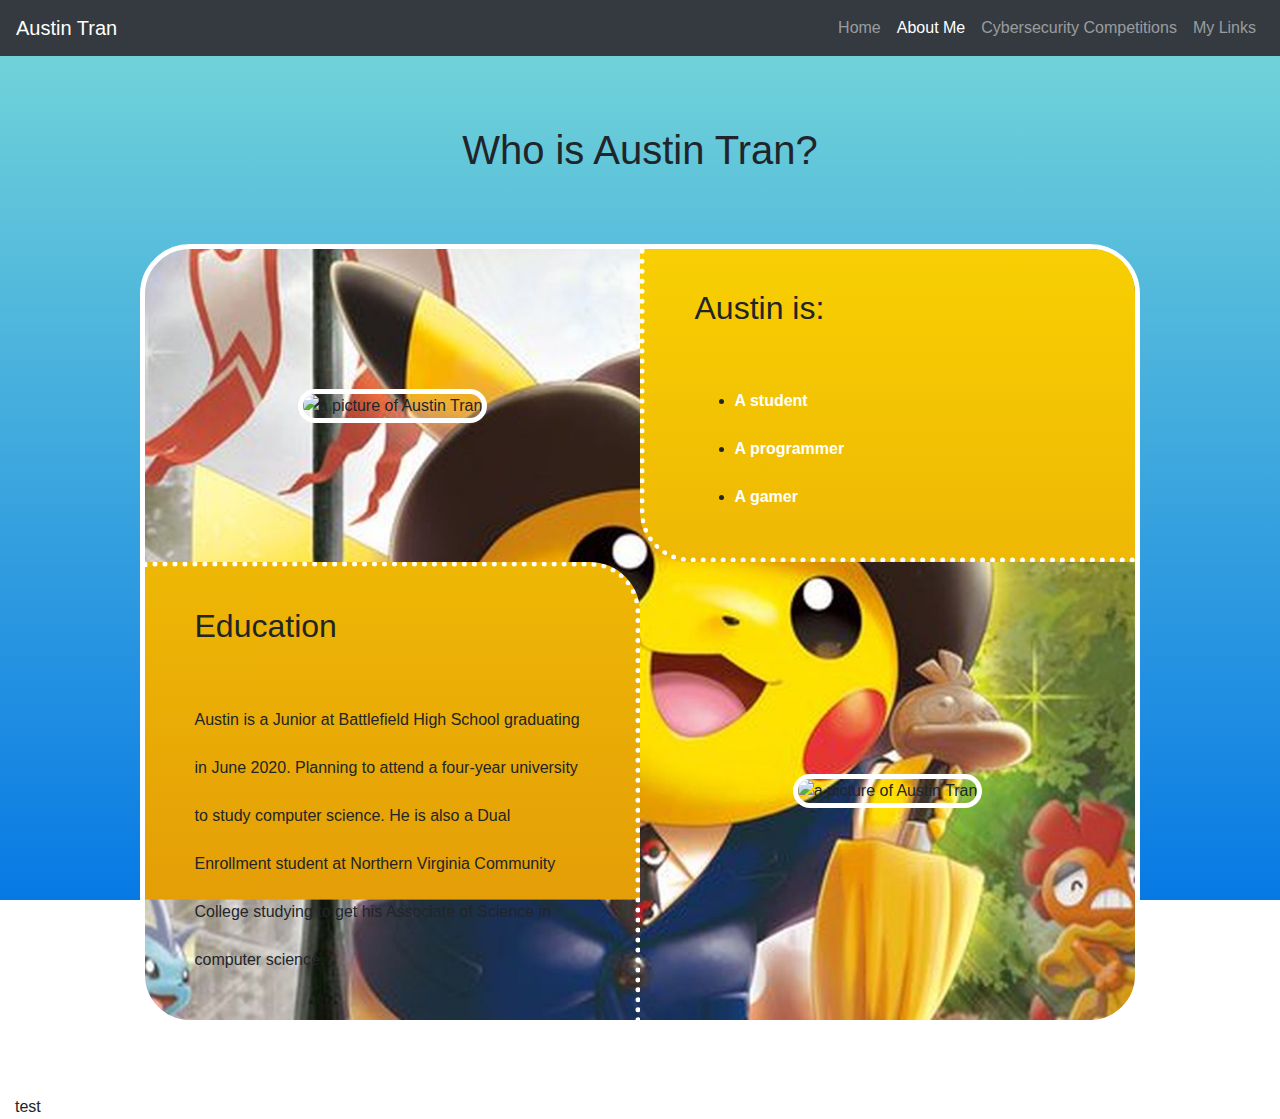
==== about.html @ b803108a "added content to about main structure" ====
<!DOCTYPE html>
<html>
    <head>
        <title>Home</title>
        <meta name="viewport" content="width=device-width, initial-scale=1.0">
        <script src="https://code.jquery.com/jquery-3.2.1.slim.min.js" integrity="sha384-KJ3o2DKtIkvYIK3UENzmM7KCkRr/rE9/Qpg6aAZGJwFDMVNA/GpGFF93hXpG5KkN" crossorigin="anonymous"></script>
        <script src="https://cdnjs.cloudflare.com/ajax/libs/popper.js/1.12.3/umd/popper.min.js" integrity="sha384-vFJXuSJphROIrBnz7yo7oB41mKfc8JzQZiCq4NCceLEaO4IHwicKwpJf9c9IpFgh" crossorigin="anonymous"></script>
        <script src="https://maxcdn.bootstrapcdn.com/bootstrap/4.0.0-beta.2/js/bootstrap.min.js" integrity="sha384-alpBpkh1PFOepccYVYDB4do5UnbKysX5WZXm3XxPqe5iKTfUKjNkCk9SaVuEZflJ" crossorigin="anonymous"></script>
        <link rel="stylesheet" href="https://maxcdn.bootstrapcdn.com/bootstrap/4.0.0/css/bootstrap.min.css" integrity="sha384-Gn5384xqQ1aoWXA+058RXPxPg6fy4IWvTNh0E263XmFcJlSAwiGgFAW/dAiS6JXm" crossorigin="anonymous">
        <link rel="stylesheet" href="styles.css">
    </head>
    <body>
        <nav class="navbar navbar-expand-lg  navbar-dark bg-dark">
            <a class="navbar-brand" href="index.html">Austin Tran</a>
            <button class="navbar-toggler" type="button" data-toggle="collapse" data-target="#navbarSupportedContent" aria-controls="navbarSupportedContent" aria-expanded="false" aria-label="Toggle navigation">
              <span class="navbar-toggler-icon"></span>
            </button>

            <div class="collapse navbar-collapse" id="navbarSupportedContent">
              <ul class="navbar-nav ml-auto">
                <li class="nav-item">
                  <a class="nav-link" href="index.html">Home</a>
                </li>
                <li>
                  <a class="nav-link active" href="about.html">About Me</a>
                </li>
                <li>
                  <a class="nav-link" href="cyber.html">Cybersecurity Competitions</a>
                </li>
                <li>
                  <a class="nav-link" href="links.html">My Links</a>
                </li>
              </ul>
            </div>
        </nav>
        <div class="container-fluid">

          <div class="col-lg-12" id="heading">
            <h1 id="about" class="center"></h1>
          </div>
          <div class="row information-bar">
            <div class="backgroundblur"></div>
            <div class="col-lg-6 col-md-12 text-center d-flex information-box">
              <img src="img/picture.png" alt="a picture of Austin Tran" class="mx-auto my-auto" id="austin">
            </div>
            <div class="col-lg-6 col-md-12 d-flex information-box information-bordera information-border-sm-a">
              <div class="my-auto">
                <h2>Austin is:</h2>
                <ul id="austinis">
                  <li><a href="#education"><b>A student</b></a></li>
                  <li><a href="#code"><b>A programmer</b></a></li>
                  <li><a href="#pokemon"><b>A gamer</b></a></li>
                </ul>
              </div>
            </div>
            <div class="col-lg-6 col-md-12 d-flex information-box information-borderb information-border-sm-b">
              <div class="my-auto" id="education">
                <h2>Education</h2>
                <p class="edu">Austin is a Junior at Battlefield High School graduating in June 2020. Planning to attend a four-year university to study computer science. He is also a Dual Enrollment student at Northern Virginia Community College studying to get his Associate of Science in computer science.</p>
              </div>
            </div>
            <div class="col-lg-6 col-md-12 text-center d-flex information-box">
              <div class="mx-auto my-auto">
                <img src="img/bhs.png" alt="a picture of Austin Tran" class="mx-auto my-auto" style="height:350px" id="bhs">
              </div>
            </div>
          </div>
          test
        </div>
    </body>
</html>
---- styles.css ----
.or {
  text-align: center; }

#heading {
  margin-top: 70px; }

* {
  box-sizing: border-box; }

body, html {
  height: 100%; }

body {
  background: #0779e4;
  background: linear-gradient(0deg, #0779e4 0%, #77d8d8 100%);
  margin: 0;
  background-repeat: no-repeat;
  background-attachment: fixed; }

h1, h2 {
  margin-top: 20px; }

h2 {
  margin-bottom: 50px; }

div .box {
  margin: 70px 10%;
  padding: 20px 5%;
  border: 5px dotted white;
  border-radius: 15px 50px 30px;
  background: #e49e07;
  background: linear-gradient(0deg, #e49e07 0%, #ffe200 100%);
  background-repeat: no-repeat;
  background-attachment: fixed;
  height: 100%; }
  div .box dt {
    font-size: 20px; }
div a {
  color: white; }

@media (min-width: 1500px) {
  #home::before {
    content: "Welcome to Austin Tran's CS50 Web Programming with Python and JavaScript Project 0!"; } }
@media (max-width: 1499px) {
  #home::before {
    content: "Welcome to Austin Tran's Project 0!"; } }
@media (min-width: 992px) {
  .information-bordera {
    border-left: 5px dotted white;
    border-bottom: 5px dotted white;
    border-top-right-radius: 43px;
    border-bottom-left-radius: 50px;
    background: #e49e07;
    background: linear-gradient(0deg, #e49e07 0%, #ffe200 100%);
    background-repeat: no-repeat;
    background-attachment: fixed; }

  .information-borderb {
    border-right: 5px dotted white;
    border-top: 5px dotted white;
    border-top-right-radius: 50px;
    border-bottom-left-radius: 43px;
    background: #e49e07;
    background: linear-gradient(0deg, #e49e07 0%, #ffe200 100%);
    background-repeat: no-repeat;
    background-attachment: fixed; } }
@media (max-width: 991px) {
  .information-border-sm-a {
    background: #e49e07;
    background: linear-gradient(0deg, #e49e07 0%, #ffe200 100%);
    background-repeat: no-repeat;
    background-attachment: fixed;
    border-top: 2.5px dotted white;
    border-bottom: 5px solid white; }

  .information-border-sm-b {
    background: #e49e07;
    background: linear-gradient(0deg, #e49e07 0%, #ffe200 100%);
    background-repeat: no-repeat;
    background-attachment: fixed;
    border-top: 2.5px solid white;
    border-bottom: 5px dotted white; } }
#about::before {
  content: "Who is Austin Tran?"; }

p {
  font-size: 16px; }

.center {
  text-align: center; }

.or {
  font-weight: bolder;
  font-size: 20px; }

#click {
  height: 100px; }

.first {
  position: relative;
  top: 50%; }

.information-bar {
  margin: 70px 10%;
  border: 5px solid white;
  border-radius: 50px;
  background-image: url("img/bg.jpg");
  background-position: center;
  background-repeat: no-repeat;
  background-size: cover; }

.information-box {
  padding: 20px 5%; }

#austin {
  border: 5px solid white;
  border-radius: 100px; }

#austinis, p.edu {
  font-size: 16px;
  line-height: 3; }

#bhs {
  border: 5px solid white;
  border-radius: 175px; }

/*# sourceMappingURL=styles.css.map */
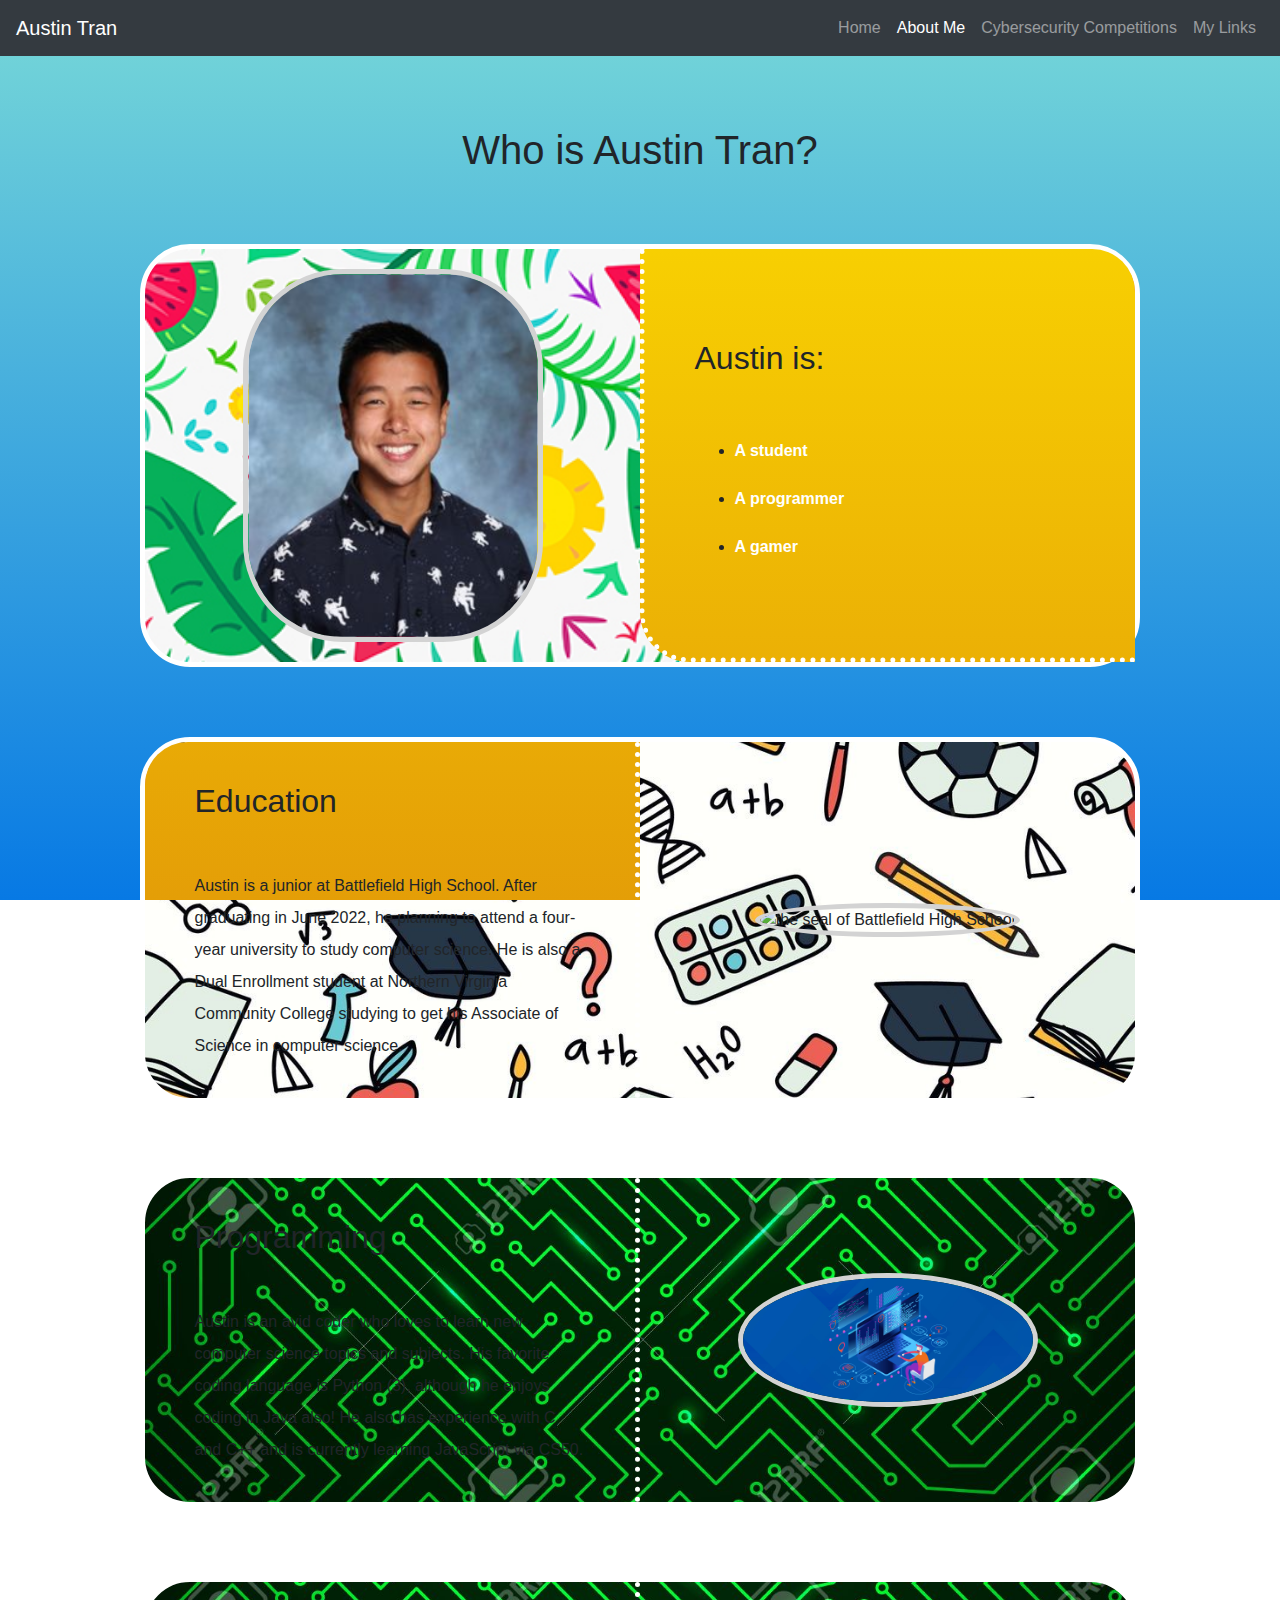
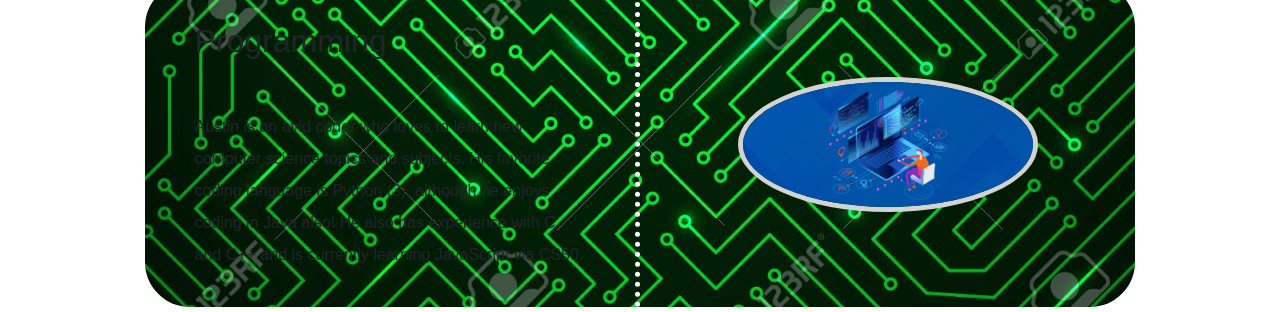
==== commit 6a6f9a28: "added programming and education tabs to about.html" ====
--- a/about.html
+++ b/about.html
@@ -38,10 +38,9 @@
           <div class="col-lg-12" id="heading">
             <h1 id="about" class="center"></h1>
           </div>
-          <div class="row information-bar">
-            <div class="backgroundblur"></div>
-            <div class="col-lg-6 col-md-12 text-center d-flex information-box">
-              <img src="img/picture.png" alt="a picture of Austin Tran" class="mx-auto my-auto" id="austin">
+          <div class="row information-bar information-bar-bg1">
+            <div class="col-lg-6 col-md-12 d-flex information-box">
+              <img src="img/picture.png" alt="a picture of Austin Tran" class="mx-auto my-auto" id="austin" style="width:100%;max-width:300px;">
             </div>
             <div class="col-lg-6 col-md-12 d-flex information-box information-bordera information-border-sm-a">
               <div class="my-auto">
@@ -53,19 +52,49 @@
                 </ul>
               </div>
             </div>
-            <div class="col-lg-6 col-md-12 d-flex information-box information-borderb information-border-sm-b">
+          </div>
+
+          <div class="row information-bar information-bar-bg3">
+            <div class="col-lg-6 col-md-12 d-flex information-box information-borderc information-border-sm-c">
               <div class="my-auto" id="education">
                 <h2>Education</h2>
-                <p class="edu">Austin is a Junior at Battlefield High School graduating in June 2020. Planning to attend a four-year university to study computer science. He is also a Dual Enrollment student at Northern Virginia Community College studying to get his Associate of Science in computer science.</p>
+                <p>Austin is a junior at Battlefield High School. After graduating in June 2022, he planning to attend a four-year university to study computer science. He is also a Dual Enrollment student at Northern Virginia Community College studying to get his Associate of Science in computer science.</p>
               </div>
             </div>
-            <div class="col-lg-6 col-md-12 text-center d-flex information-box">
+            <div class="col-lg-6 col-md-12 d-flex information-box">
               <div class="mx-auto my-auto">
-                <img src="img/bhs.png" alt="a picture of Austin Tran" class="mx-auto my-auto" style="height:350px" id="bhs">
+                <img src="img/bhs.png" alt="the seal of Battlefield High School" class="mx-auto my-auto rounded-circle" style="width:100%;max-width:300px;" id="bhs">
+              </div>
+
+            </div>
+
+          </div>
+          <div class="row information-bar information-bar-bg2">
+            <div class="col-lg-6 col-md-12 d-flex information-box information-borderc information-border-sm-c">
+                <div class="my-auto" id="code">
+                  <h2>Programming</h2>
+                  <p>Austin is an avid coder who loves to learn new computer science topics and subjects. His favorite coding language is Python (3), although he enjoys coding in Java also! He also has experience with C and C++ and is currently learning JavaScript via CS50.</p>
+                </div>
+            </div>
+            <div class="col-lg-6 col-md-12 d-flex information-box information-borderd information-border-sm-d">
+              <div class="mx-auto my-auto">
+                <img src="img/code.jpg" alt="a picture of coding" class="mx-auto my-auto rounded-circle" style="width:100%;max-width:300px;" id="codeimg">
               </div>
             </div>
           </div>
-          test
+          <div class="row information-bar information-bar-bg2">
+            <div class="col-lg-6 col-md-12 d-flex information-box information-borderc information-border-sm-c">
+                <div class="my-auto" id="code">
+                  <h2>Programming</h2>
+                  <p>Austin is an avid coder who loves to learn new computer science topics and subjects. His favorite coding language is Python (3), although he enjoys coding in Java also! He also has experience with C and C++ and is currently learning JavaScript via CS50.</p>
+                </div>
+            </div>
+            <div class="col-lg-6 col-md-12 d-flex information-box information-borderd information-border-sm-d">
+              <div class="mx-auto my-auto">
+                <img src="img/code.jpg" alt="a picture of coding" class="mx-auto my-auto rounded-circle" style="width:100%;max-width:300px;" id="codeimg">
+              </div>
+            </div>
+          </div>
         </div>
     </body>
 </html>
--- a/styles.css
+++ b/styles.css
@@ -55,36 +55,58 @@
     background-repeat: no-repeat;
     background-attachment: fixed; }
 
-  .information-borderb {
+  .information-borderc {
     border-right: 5px dotted white;
-    border-top: 5px dotted white;
-    border-top-right-radius: 50px;
+    border-top-left-radius: 43px;
     border-bottom-left-radius: 43px;
     background: #e49e07;
     background: linear-gradient(0deg, #e49e07 0%, #ffe200 100%);
     background-repeat: no-repeat;
-    background-attachment: fixed; } }
+    background-attachment: fixed; }
+
+  .information-bar-bg1 {
+    background-image: url("img/bg2.jpg");
+    background-position: center;
+    background-repeat: no-repeat;
+    background-size: cover; } }
 @media (max-width: 991px) {
   .information-border-sm-a {
     background: #e49e07;
     background: linear-gradient(0deg, #e49e07 0%, #ffe200 100%);
     background-repeat: no-repeat;
     background-attachment: fixed;
-    border-top: 2.5px dotted white;
-    border-bottom: 5px solid white; }
+    border-top: 5px dotted white;
+    border-bottom: 2.5px solid white; }
 
-  .information-border-sm-b {
+  .information-border-sm-c {
     background: #e49e07;
     background: linear-gradient(0deg, #e49e07 0%, #ffe200 100%);
     background-repeat: no-repeat;
     background-attachment: fixed;
-    border-top: 2.5px solid white;
-    border-bottom: 5px dotted white; } }
+    border-bottom: 5px dotted white;
+    border-top-right-radius: 43px;
+    border-top-left-radius: 43px; }
+
+  .information-bar-bg1 {
+    background-color: purple; } }
+.information-bar-bg3 {
+  background-image: url("img/edu.jpg");
+  background-position: center;
+  background-repeat: no-repeat;
+  background-size: cover; }
+
+.information-bar-bg2 {
+  background-image: url("img/bg3.jpg");
+  background-position: center;
+  background-repeat: no-repeat;
+  background-size: cover; }
+
 #about::before {
   content: "Who is Austin Tran?"; }
 
 p {
-  font-size: 16px; }
+  font-size: 16px;
+  line-height: 2; }
 
 .center {
   text-align: center; }
@@ -103,11 +125,7 @@
 .information-bar {
   margin: 70px 10%;
   border: 5px solid white;
-  border-radius: 50px;
-  background-image: url("img/bg.jpg");
-  background-position: center;
-  background-repeat: no-repeat;
-  background-size: cover; }
+  border-radius: 50px; }
 
 .information-box {
   padding: 20px 5%; }
@@ -116,12 +134,13 @@
   border: 5px solid white;
   border-radius: 100px; }
 
-#austinis, p.edu {
+#austinis {
   font-size: 16px;
-  line-height: 3; }
+  line-height: 2; }
+  #austinis li {
+    line-height: 3; }
 
-#bhs {
-  border: 5px solid white;
-  border-radius: 175px; }
+#bhs, #codeimg, #austin {
+  border: 5px solid lightgray; }
 
 /*# sourceMappingURL=styles.css.map */
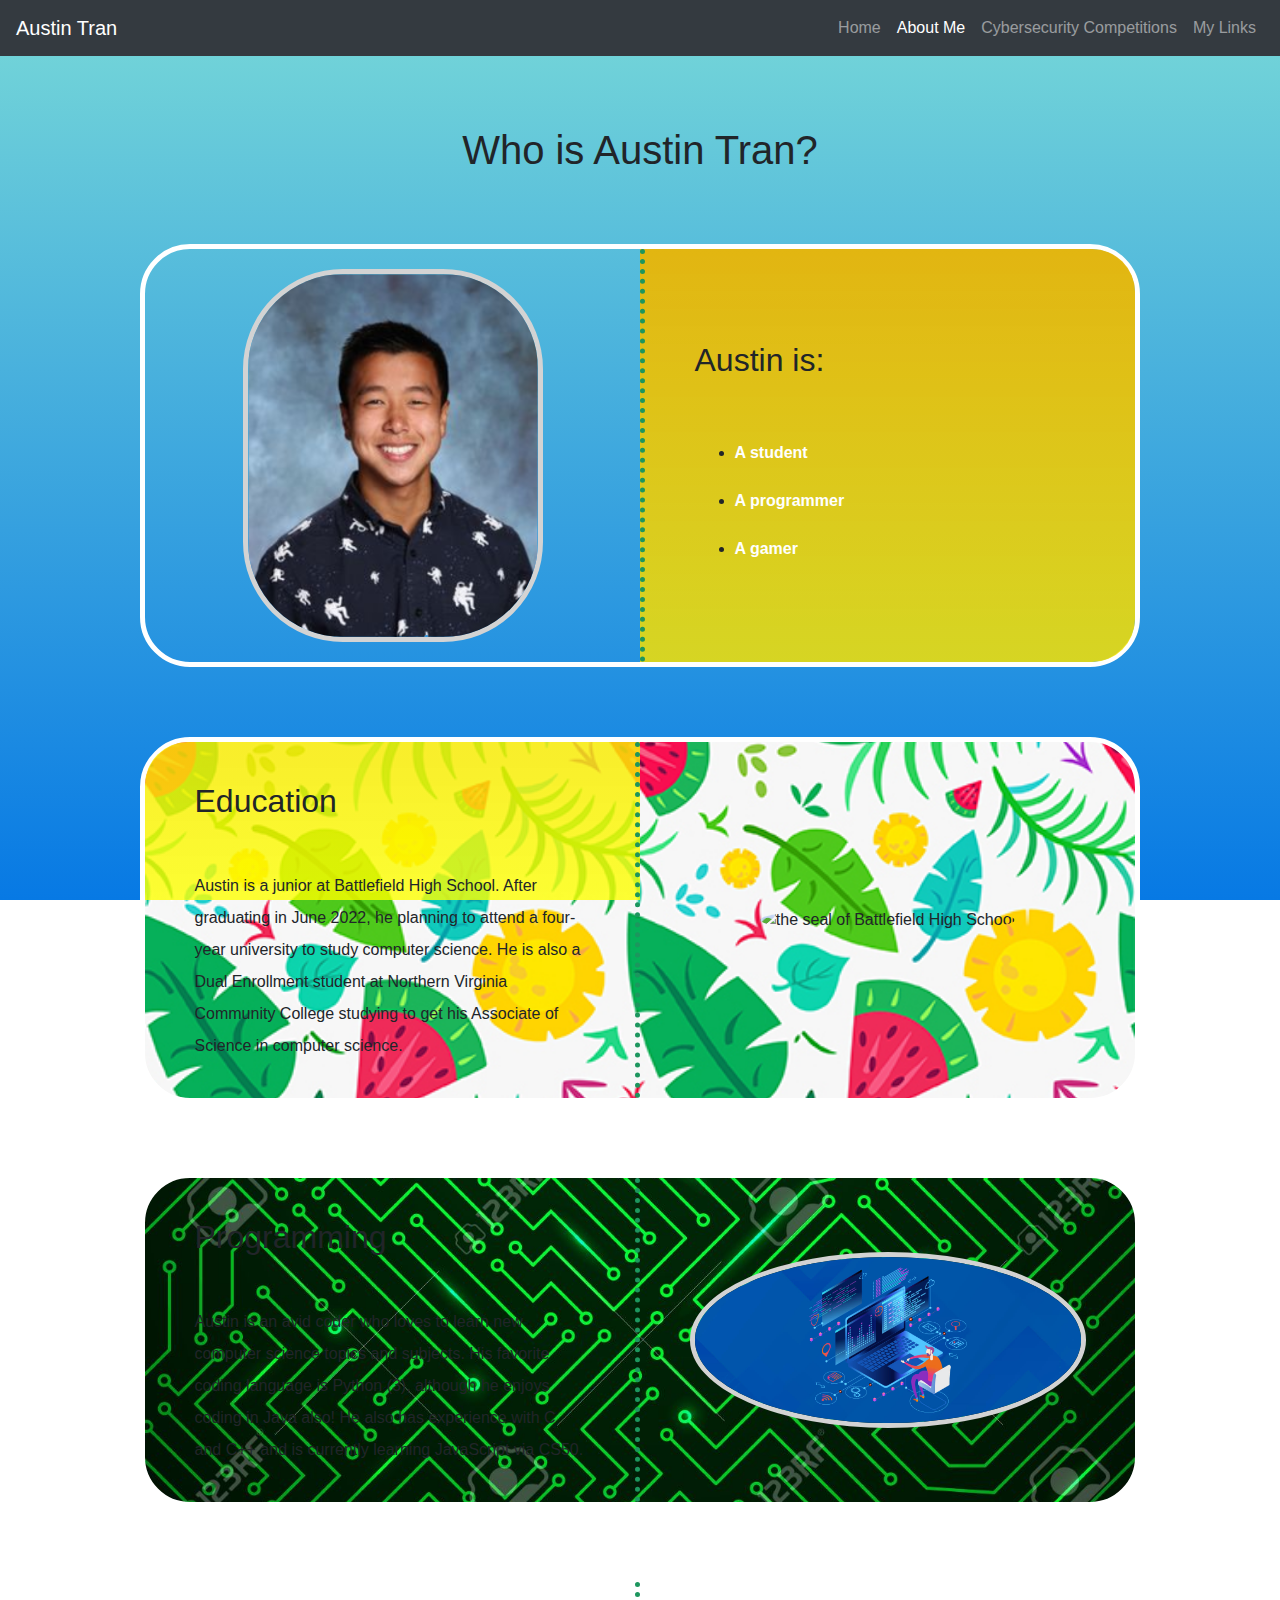
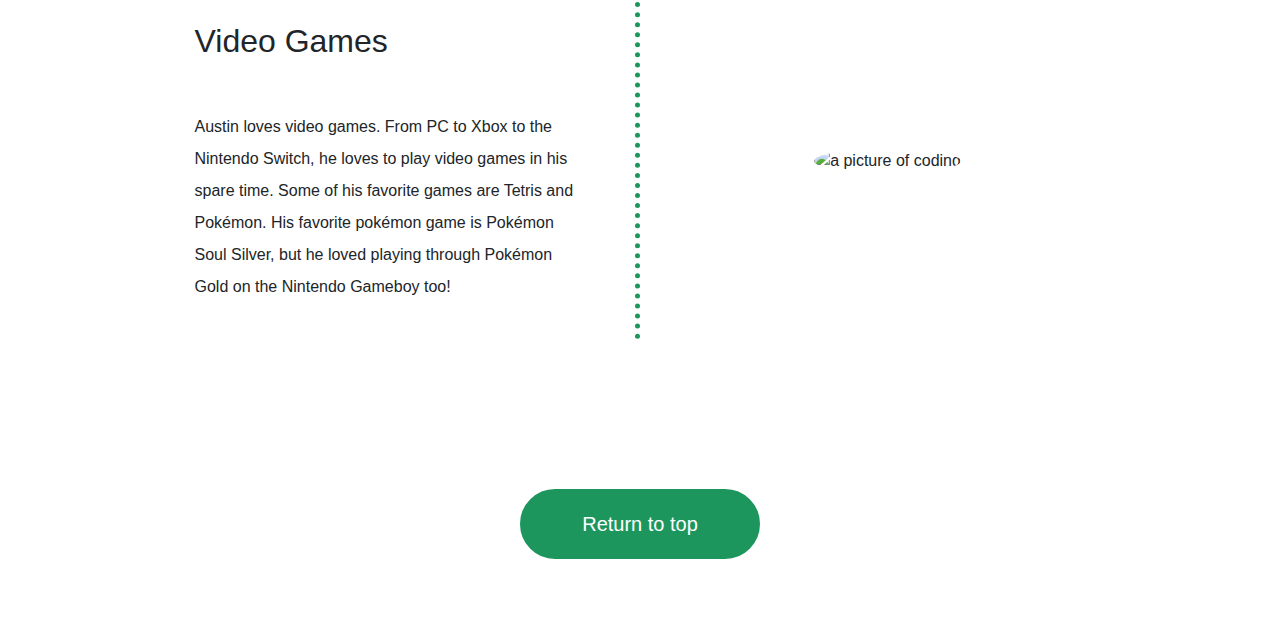
==== commit 2a2cce9c: "renamed title tabs" ====
--- a/about.html
+++ b/about.html
@@ -1,16 +1,16 @@
 <!DOCTYPE html>
 <html>
     <head>
-        <title>Home</title>
+        <title>About Me</title>
         <meta name="viewport" content="width=device-width, initial-scale=1.0">
         <script src="https://code.jquery.com/jquery-3.2.1.slim.min.js" integrity="sha384-KJ3o2DKtIkvYIK3UENzmM7KCkRr/rE9/Qpg6aAZGJwFDMVNA/GpGFF93hXpG5KkN" crossorigin="anonymous"></script>
         <script src="https://cdnjs.cloudflare.com/ajax/libs/popper.js/1.12.3/umd/popper.min.js" integrity="sha384-vFJXuSJphROIrBnz7yo7oB41mKfc8JzQZiCq4NCceLEaO4IHwicKwpJf9c9IpFgh" crossorigin="anonymous"></script>
         <script src="https://maxcdn.bootstrapcdn.com/bootstrap/4.0.0-beta.2/js/bootstrap.min.js" integrity="sha384-alpBpkh1PFOepccYVYDB4do5UnbKysX5WZXm3XxPqe5iKTfUKjNkCk9SaVuEZflJ" crossorigin="anonymous"></script>
         <link rel="stylesheet" href="https://maxcdn.bootstrapcdn.com/bootstrap/4.0.0/css/bootstrap.min.css" integrity="sha384-Gn5384xqQ1aoWXA+058RXPxPg6fy4IWvTNh0E263XmFcJlSAwiGgFAW/dAiS6JXm" crossorigin="anonymous">
-        <link rel="stylesheet" href="styles.css">
+        <link rel="stylesheet" href="styles/styles.css">
     </head>
     <body>
-        <nav class="navbar navbar-expand-lg  navbar-dark bg-dark">
+        <nav class="navbar navbar-expand-lg  navbar-dark bg-dark" id="top">
             <a class="navbar-brand" href="index.html">Austin Tran</a>
             <button class="navbar-toggler" type="button" data-toggle="collapse" data-target="#navbarSupportedContent" aria-controls="navbarSupportedContent" aria-expanded="false" aria-label="Toggle navigation">
               <span class="navbar-toggler-icon"></span>
@@ -53,8 +53,7 @@
               </div>
             </div>
           </div>
-
-          <div class="row information-bar information-bar-bg3">
+          <div class="row information-bar information-bar-bg2">
             <div class="col-lg-6 col-md-12 d-flex information-box information-borderc information-border-sm-c">
               <div class="my-auto" id="education">
                 <h2>Education</h2>
@@ -69,7 +68,7 @@
             </div>
 
           </div>
-          <div class="row information-bar information-bar-bg2">
+          <div class="row information-bar information-bar-bg3">
             <div class="col-lg-6 col-md-12 d-flex information-box information-borderc information-border-sm-c">
                 <div class="my-auto" id="code">
                   <h2>Programming</h2>
@@ -78,21 +77,26 @@
             </div>
             <div class="col-lg-6 col-md-12 d-flex information-box information-borderd information-border-sm-d">
               <div class="mx-auto my-auto">
-                <img src="img/code.jpg" alt="a picture of coding" class="mx-auto my-auto rounded-circle" style="width:100%;max-width:300px;" id="codeimg">
+                <img src="img/code.jpg" alt="a picture of coding" class="mx-auto my-auto rounded-circle" style="width:100%;max-height: 250px;" id="codeimg">
               </div>
             </div>
           </div>
-          <div class="row information-bar information-bar-bg2">
+          <div class="row information-bar information-bar-bg4">
             <div class="col-lg-6 col-md-12 d-flex information-box information-borderc information-border-sm-c">
-                <div class="my-auto" id="code">
-                  <h2>Programming</h2>
-                  <p>Austin is an avid coder who loves to learn new computer science topics and subjects. His favorite coding language is Python (3), although he enjoys coding in Java also! He also has experience with C and C++ and is currently learning JavaScript via CS50.</p>
+                <div class="my-auto" id="pokemon">
+                  <h2>Video Games</h2>
+                  <p>Austin loves video games. From PC to Xbox to the Nintendo Switch, he loves to play video games in his spare time. Some of his favorite games are Tetris and Pokémon. His favorite pokémon game is Pokémon Soul Silver, but he loved playing through Pokémon Gold on the Nintendo Gameboy too!</p>
                 </div>
             </div>
             <div class="col-lg-6 col-md-12 d-flex information-box information-borderd information-border-sm-d">
               <div class="mx-auto my-auto">
-                <img src="img/code.jpg" alt="a picture of coding" class="mx-auto my-auto rounded-circle" style="width:100%;max-width:300px;" id="codeimg">
+                <img src="img/pokeball.png" alt="a picture of coding" class="mx-auto my-auto rounded-circle" style="width:100%;max-width:300px;" id="pokeball">
               </div>
+            </div>
+          </div>
+          <div class="row">
+            <div class="col center">
+              <a href="#" class="btn btn-primary btn-lg active" role="button" aria-pressed="true" id="totop">Return to top</a>
             </div>
           </div>
         </div>
--- a/styles/styles.css
+++ b/styles/styles.css
@@ -0,0 +1,264 @@
+div .box, div .box2 {
+  background: #fdff00;
+  background: linear-gradient(0deg, rgba(253, 255, 0, 0.8) 0%, #e49e07 100%);
+  background-repeat: no-repeat;
+  background-attachment: fixed; }
+
+.or, th, td + td {
+  text-align: center; }
+
+#heading {
+  margin-top: 70px; }
+
+* {
+  box-sizing: border-box; }
+
+body, html {
+  height: 100%; }
+
+body {
+  background: #0779e4;
+  background: linear-gradient(0deg, #0779e4 0%, #77d8d8 100%);
+  margin: 0;
+  background-repeat: no-repeat;
+  background-attachment: fixed; }
+
+h1, h2 {
+  margin-top: 20px; }
+
+h2 {
+  margin-bottom: 50px; }
+
+div .box, div .box2 {
+  margin: 70px 10%;
+  border: 5px dotted white;
+  border-radius: 15px 50px 30px; }
+  div .box dt, div .box2 dt {
+    font-size: 20px; }
+div .box {
+  height: 100%;
+  padding: 20px 5%; }
+div .box2 {
+  height: auto;
+  padding: 30px 5%; }
+div a {
+  color: white; }
+
+@media (min-width: 1500px) {
+  #home::before {
+    content: "Welcome to Austin Tran's CS50 Web Programming with Python and JavaScript Project 0!"; } }
+@media (max-width: 1499px) {
+  #home::before {
+    content: "Welcome to Austin Tran's Project 0!"; } }
+@media (min-width: 992px) {
+  .information-bordera, .information-borderc {
+    background: #fdff00;
+    background: linear-gradient(0deg, rgba(253, 255, 0, 0.8) 0%, #e49e07 100%);
+    background-repeat: no-repeat;
+    background-attachment: fixed; }
+
+  .information-bordera {
+    border-left: 5px dotted #1d965e;
+    border-top-right-radius: 43px;
+    border-bottom-right-radius: 43px; }
+
+  .information-borderc {
+    border-right: 5px dotted #1d965e;
+    border-top-left-radius: 43px;
+    border-bottom-left-radius: 43px; }
+
+  .information-bar-bg1 {
+    background-image: url("../img/bg1.jpg");
+    background-position: center;
+    background-repeat: no-repeat;
+    background-size: cover; }
+
+  .table td {
+    padding: 20px;
+    max-width: 75%; }
+
+  .col-centered {
+    max-width: 75%; }
+
+  .fa {
+    width: 250px; } }
+@media (max-width: 991px) {
+  .information-border-sm-a, .information-border-sm-c {
+    background: #fdff00;
+    background: linear-gradient(0deg, rgba(253, 255, 0, 0.8) 0%, #e49e07 100%);
+    background-repeat: no-repeat;
+    background-attachment: fixed; }
+
+  .information-border-sm-a {
+    border-top: 5px dotted #1d965e;
+    border-bottom: 2.5px solid white;
+    border-bottom-right-radius: 43px;
+    border-bottom-left-radius: 43px; }
+
+  .information-border-sm-c {
+    border-bottom: 5px dotted #1d965e;
+    border-top-right-radius: 43px;
+    border-top-left-radius: 43px; }
+
+  .information-bar-bg1 {
+    background-color: purple; }
+
+  .table td {
+    padding: 10% 2%; }
+
+  .col-centered {
+    max-width: 90%; }
+
+  .fa {
+    width: auto; } }
+.information-bar-bg2 {
+  background-image: url("../img/bg2.jpg");
+  background-position: center;
+  background-repeat: no-repeat;
+  background-size: cover; }
+
+.information-bar-bg3 {
+  background-image: url("../img/bg3.jpg");
+  background-position: center;
+  background-repeat: no-repeat;
+  background-size: cover; }
+
+.information-bar-bg4 {
+  background-image: url("../img/bg4.jpg");
+  background-position: center;
+  background-repeat: no-repeat;
+  background-size: cover; }
+
+#about::before {
+  content: "Who is Austin Tran?"; }
+
+#cyber::before {
+  content: "Cybersecurity Competitions"; }
+
+#link::before {
+  content: "My Links"; }
+
+p {
+  font-size: 16px;
+  line-height: 2; }
+
+.center {
+  text-align: center; }
+
+.or {
+  font-weight: bolder;
+  font-size: 20px; }
+
+#click {
+  height: 100px; }
+
+.first {
+  position: relative;
+  top: 50%; }
+
+.information-bar {
+  margin: 70px 10%;
+  border: 5px solid white;
+  border-radius: 50px; }
+
+.information-box {
+  padding: 20px 5%; }
+
+#austin {
+  border-radius: 100px; }
+
+#austinis {
+  font-size: 16px;
+  line-height: 2; }
+  #austinis li {
+    line-height: 3; }
+
+#codeimg, #austin {
+  border: 5px solid lightgray; }
+
+#totop {
+  background-color: #1d965e;
+  padding: 20px 5%;
+  margin: 70px 10%;
+  border: 5px solid white;
+  border-radius: 200px;
+  color: white; }
+
+.cyberintro {
+  background-image: url("../img/cyberpurple.jpg");
+  margin-top: 70px;
+  margin-bottom: 70px;
+  border: 5px solid white;
+  border-radius: 50px; }
+
+.table thead tr:first-of-type th {
+  border-top: none; }
+
+th:first-of-type.borderme {
+  border-top-left-radius: 100px; }
+
+th:last-of-type.borderme {
+  border-top-right-radius: 100px; }
+
+tr:last-of-type th:first-of-type.borderme2 {
+  border-bottom-left-radius: 100px; }
+
+tr:last-of-type td:last-of-type {
+  border-bottom-right-radius: 100px; }
+
+caption {
+  color: pink; }
+
+thead {
+  background: url("../img/cyberlime.jpg");
+  background-position: center;
+  background-repeat: no-repeat;
+  background-size: cover; }
+
+th[scope="col"] {
+  color: white;
+  font-weight: bolder;
+  text-shadow: 0px 0px 10px black; }
+
+th[scope="row"] {
+  background: #d0f56d; }
+
+th + td {
+  background: #d0f56d;
+  background: linear-gradient(90deg, #d0f56d 0%, #f6d600 100%); }
+
+td + td {
+  background: #f6d600; }
+
+td + td + td {
+  background: #d0f56d;
+  background: linear-gradient(270deg, #d0f56d 0%, #f6d600 100%); }
+
+.col-centered {
+  float: none;
+  margin: 0 auto; }
+
+.social-icon .fa {
+  padding: 20px;
+  font-size: 75px;
+  text-align: center;
+  text-decoration: none;
+  margin: 5px 10px;
+  border-radius: 50%; }
+.social-icon .fa-youtube {
+  background: #bb0000;
+  color: white; }
+.social-icon .fa-twitter {
+  background: #55ACEE;
+  color: white; }
+.social-icon .fa-linkedin {
+  background: #007bb5;
+  color: white; }
+.social-icon .fa-instagram {
+  background: #125688;
+  color: white; }
+.social-icon .fa-github {
+  background: #000000;
+  color: white; }
+
+/*# sourceMappingURL=styles.css.map */
